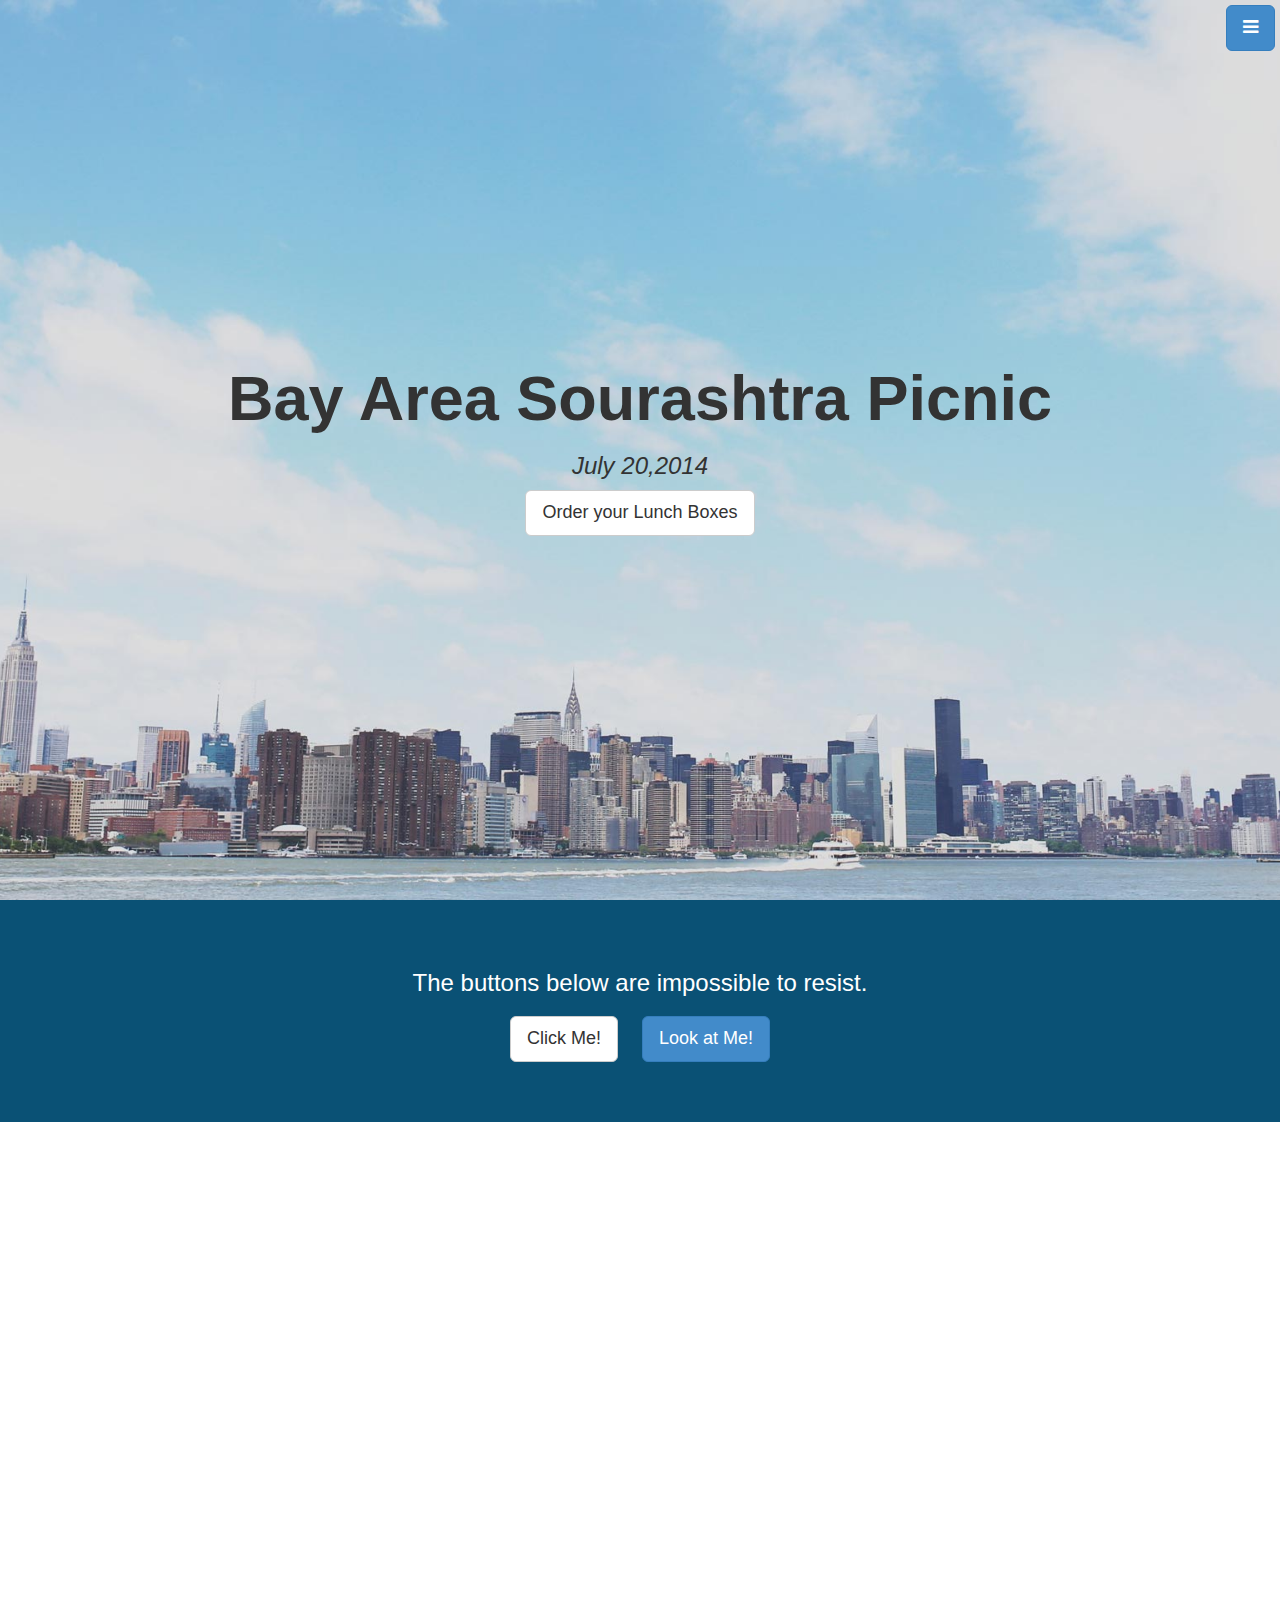
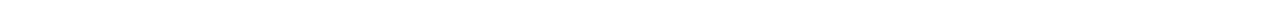
==== static/index.html @ 288e8c8b "With template" ====
<!DOCTYPE html>
<html lang="en">

<head>
    <meta charset="utf-8">
    <meta name="viewport" content="width=device-width, initial-scale=1.0">
    <title>Bay Area Sourashtra Picnic</title>
    <!-- Bootstrap core CSS -->
    <link href="/static/css/bootstrap.css" rel="stylesheet">
    <!-- Add custom CSS here -->
    <link href="/static/css/stylish-portfolio.css" rel="stylesheet">
    <link href="/static/font-awesome/css/font-awesome.min.css" rel="stylesheet">
</head>

<body>

    <!-- Side Menu -->
    <a id="menu-toggle" href="#" class="btn btn-primary btn-lg toggle"><i class="fa fa-bars"></i></a>
    <div id="sidebar-wrapper">
        <ul class="sidebar-nav">
            <a id="menu-close" href="#" class="btn btn-default btn-lg pull-right toggle"><i class="fa fa-times"></i></a>
            <li><a href="#top">Home</a>
            </li>
            <li><a href="#call-to-action">Order Form</a>
            </li>
            <li><a href="#contact">Contact</a>
            </li>
        </ul>
    </div>
    <!-- /Side Menu -->

    <!-- Full Page Image Header Area -->
    <div id="top" class="header">
        <div class="vert-text">
            <h1>Bay Area Sourashtra Picnic</h1>
            <h3>
                <em>July 20,2014</em>
            </h3>
            <a href="#orderform" class="btn btn-default btn-lg">Order your Lunch Boxes</a>
        </div>
    </div>
    <!-- /Full Page Image Header Area -->

    <!-- Call to Action -->
    <div id="orderform" class="call-to-action">
        <div class="container">
            <div class="row">
                <div class="col-md-6 col-md-offset-3 text-center">
                    <h3>The buttons below are impossible to resist.</h3>
                    <a href="#" class="btn btn-lg btn-default">Click Me!</a>
                    <a href="#" class="btn btn-lg btn-primary">Look at Me!</a>
                </div>
            </div>
        </div>
    </div>
    <!-- /Call to Action -->

    <!-- Map -->
    <div id="contact" class="map">
        <iframe width="100%" height="100%" frameborder="0" scrolling="no" marginheight="0" marginwidth="0" src="https://maps.google.com/maps?f=q&amp;source=s_q&amp;hl=en&amp;geocode=&amp;q=Lake+Chabot+Regional+Park,17600+Lake+Chabot+Rd,Castro+Valley,CA+94546&amp;aq=0&amp;output=embed"></iframe>
        <br />
        <small>
            <a href="https://maps.google.com/maps?f=q&amp;source=embed&amp;hl=en&amp;geocode=&amp;q=Lake+Chabot+Regional+Park,17600+Lake+Chabot+Rd,Castro+Valley,CA+94546"></a>
        </small>
        </iframe>
    </div>
    <!-- /Map -->

    <!-- JavaScript -->
    <script src="/static/js/jquery-1.10.2.js"></script>
    <script src="/static/js/bootstrap.js"></script>

    <!-- Custom JavaScript for the Side Menu and Smooth Scrolling -->
    <script>
    $("#menu-close").click(function(e) {
        e.preventDefault();
        $("#sidebar-wrapper").toggleClass("active");
    });
    </script>
    <script>
    $("#menu-toggle").click(function(e) {
        e.preventDefault();
        $("#sidebar-wrapper").toggleClass("active");
    });
    </script>
    <script>
    $(function() {
        $('a[href*=#]:not([href=#])').click(function() {
            if (location.pathname.replace(/^\//, '') == this.pathname.replace(/^\//, '') || location.hostname == this.hostname) {

                var target = $(this.hash);
                target = target.length ? target : $('[name=' + this.hash.slice(1) + ']');
                if (target.length) {
                    $('html,body').animate({
                        scrollTop: target.offset().top
                    }, 1000);
                    return false;
                }
            }
        });
    });
    </script>

</body>

</html>
---- static/css/stylish-portfolio.css ----
/* Global Styles */

html,
body {
  height: 100%;
  width: 100%;
}

.vert-text {
  display: table-cell;
  vertical-align: middle;
  text-align: center;
}

.vert-text h1 {
  padding: 0;
  margin: 0;
  font-size: 4.5em;
  font-weight: 700;
}

/* Side Menu */

#sidebar-wrapper {
  margin-right: -250px;
  right: 0;
  width: 250px;
  background: #000;
  position: fixed;
  height: 100%;
  overflow-y: auto;
  z-index: 1000;
  -webkit-transition: all 0.4s ease 0s;
  -moz-transition: all 0.4s ease 0s;
  -ms-transition: all 0.4s ease 0s;
  -o-transition: all 0.4s ease 0s;
  transition: all 0.4s ease 0s;
}

.sidebar-nav {
  position: absolute;
  top: 0;
  width: 250px;
  list-style: none;
  margin: 0;
  padding: 0;
}

.sidebar-nav li {
  line-height: 40px;
  text-indent: 20px;
}

.sidebar-nav li a {
  color: #999999;
  display: block;
  text-decoration: none;
}

.sidebar-nav li a:hover {
  color: #fff;
  background: rgba(255,255,255,0.2);
  text-decoration: none;
}

.sidebar-nav li a:active,
.sidebar-nav li a:focus {
  text-decoration: none;
}

.sidebar-nav > .sidebar-brand {
  height: 55px;
  line-height: 55px;
  font-size: 18px;
}

.sidebar-nav > .sidebar-brand a {
  color: #999999;
}

.sidebar-nav > .sidebar-brand a:hover {
  color: #fff;
  background: none;
}

#menu-toggle {
  top: 0;
  right: 0;
  position: fixed;
  z-index: 1;
}

#sidebar-wrapper.active {
  right: 250px;
  width: 250px;
  -webkit-transition: all 0.4s ease 0s;
  -moz-transition: all 0.4s ease 0s;
  -ms-transition: all 0.4s ease 0s;
  -o-transition: all 0.4s ease 0s;
  transition: all 0.4s ease 0s;
}

.toggle {
  margin: 5px 5px 0 0;
}

/* Full Page Image Header Area */

.header {
  display: table;
  height: 100%;
  width: 100%;
  position: relative;
  background: url(/static/img/bg.jpg) no-repeat center center fixed; 
  -webkit-background-size: cover;
  -moz-background-size: cover;
  -o-background-size: cover;
  background-size: cover;
}

/* Intro */

.intro {
  padding: 50px 0;
}

/* Services */

.services {
  background: #7fbbda;
  padding: 50px 0;
  color: #ffffff;
}

.service-item {
  margin-bottom: 15px;
}

i.service-icon {
  border: 3px solid #ffffff;
  border-radius: 50%;
  display: inline-block;
  font-size: 56px;
  width: 140px;
  height: 140px;
  line-height: 136px;
  vertical-align: middle; 
  text-align: center;
}

/* Callout */

.callout {
  color: #ffffff;
  display: table;
  height: 400px;
  width: 100%;
  background: url(/static/img/callout.jpg) no-repeat center center fixed; 
  -webkit-background-size: cover;
  -moz-background-size: cover;
  -o-background-size: cover;
  background-size: cover;
}

/* Portfolio */

.portfolio {
  padding: 50px 0;
}

.portfolio-item {
  margin-bottom: 25px;
}

.img-portfolio {
  margin: 0 auto;
}


/* Call to Action */

.call-to-action {
  color: #ffffff;
  background: #0a5175;
  padding: 50px 0;
}

.call-to-action .btn {
  margin: 10px;
}

/* Map */

.map {
  height: 500px;
}

/* Footer */

footer {
  padding: 100px 0;
}

.top-scroll {
  margin-top: 50px;
}

.top-scroll a {
  text-decoration: none;
  color: inherit;
}

i.scroll {
  color: #333333;
}

i.scroll:hover {
  color: #0a5175;
}
/* Responsive */

@media (max-width: 768px) {
	
  .header {
	background: url(/static/img/bg.jpg) no-repeat center center scroll; 
  }

  .callout {
	background: url(/static/img/callout.jpg) no-repeat center center scroll; 
  }

  .map {
	height: 75%;
  }

}
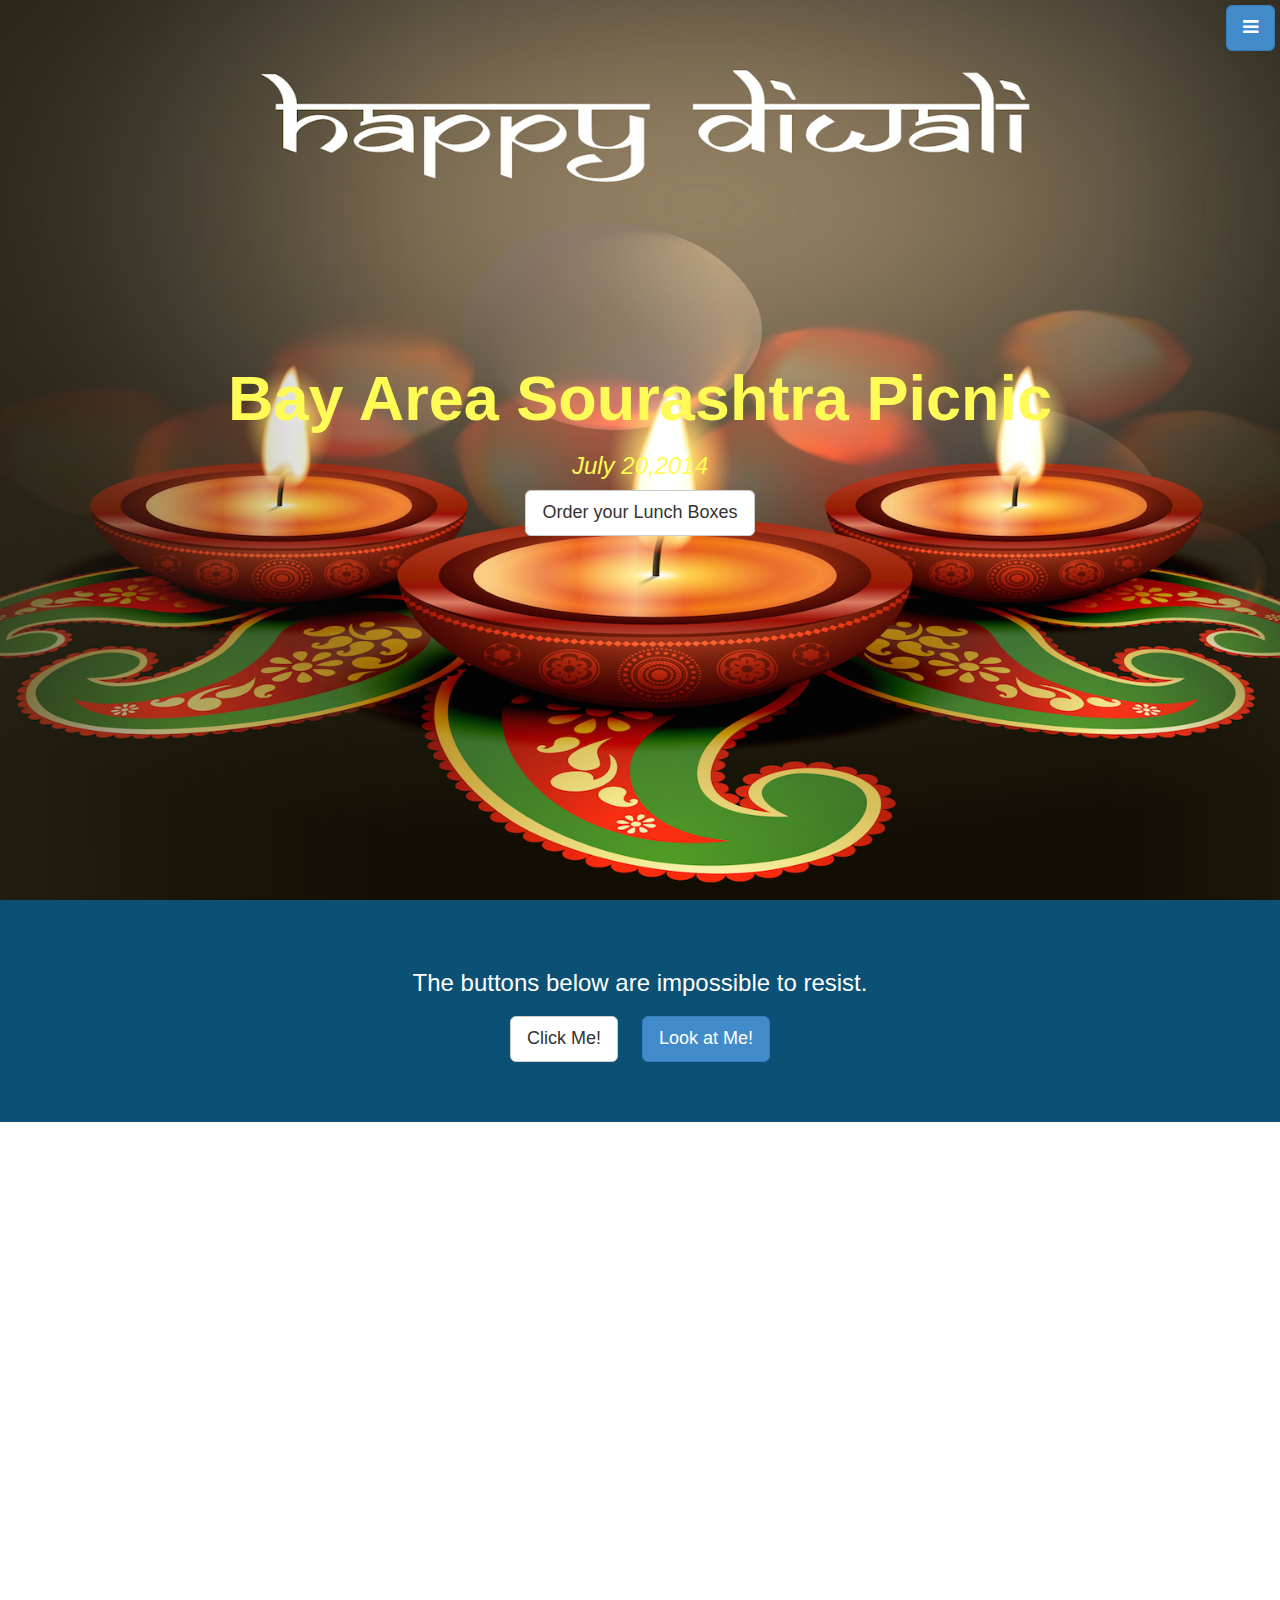
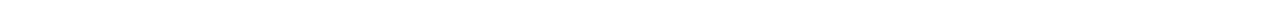
==== commit c16868e5: "Diwali Registration Form." ====
--- a/static/index.html
+++ b/static/index.html
@@ -4,7 +4,7 @@
 <head>
     <meta charset="utf-8">
     <meta name="viewport" content="width=device-width, initial-scale=1.0">
-    <title>Bay Area Sourashtra Picnic</title>
+    <title>Bay Area Sourashtra Diwali 2015</title>
     <!-- Bootstrap core CSS -->
     <link href="/static/css/bootstrap.css" rel="stylesheet">
     <!-- Add custom CSS here -->
--- a/static/css/stylish-portfolio.css
+++ b/static/css/stylish-portfolio.css
@@ -10,6 +10,7 @@
   display: table-cell;
   vertical-align: middle;
   text-align: center;
+  color: #fffb56;
 }
 
 .vert-text h1 {
@@ -111,7 +112,7 @@
   height: 100%;
   width: 100%;
   position: relative;
-  background: url(/static/img/bg.jpg) no-repeat center center fixed; 
+  background: url(/static/img/happydiwali.jpg) no-repeat center center fixed;
   -webkit-background-size: cover;
   -moz-background-size: cover;
   -o-background-size: cover;
@@ -127,7 +128,7 @@
 /* Services */
 
 .services {
-  background: #7fbbda;
+  background: #2f2b1f;
   padding: 50px 0;
   color: #ffffff;
 }
